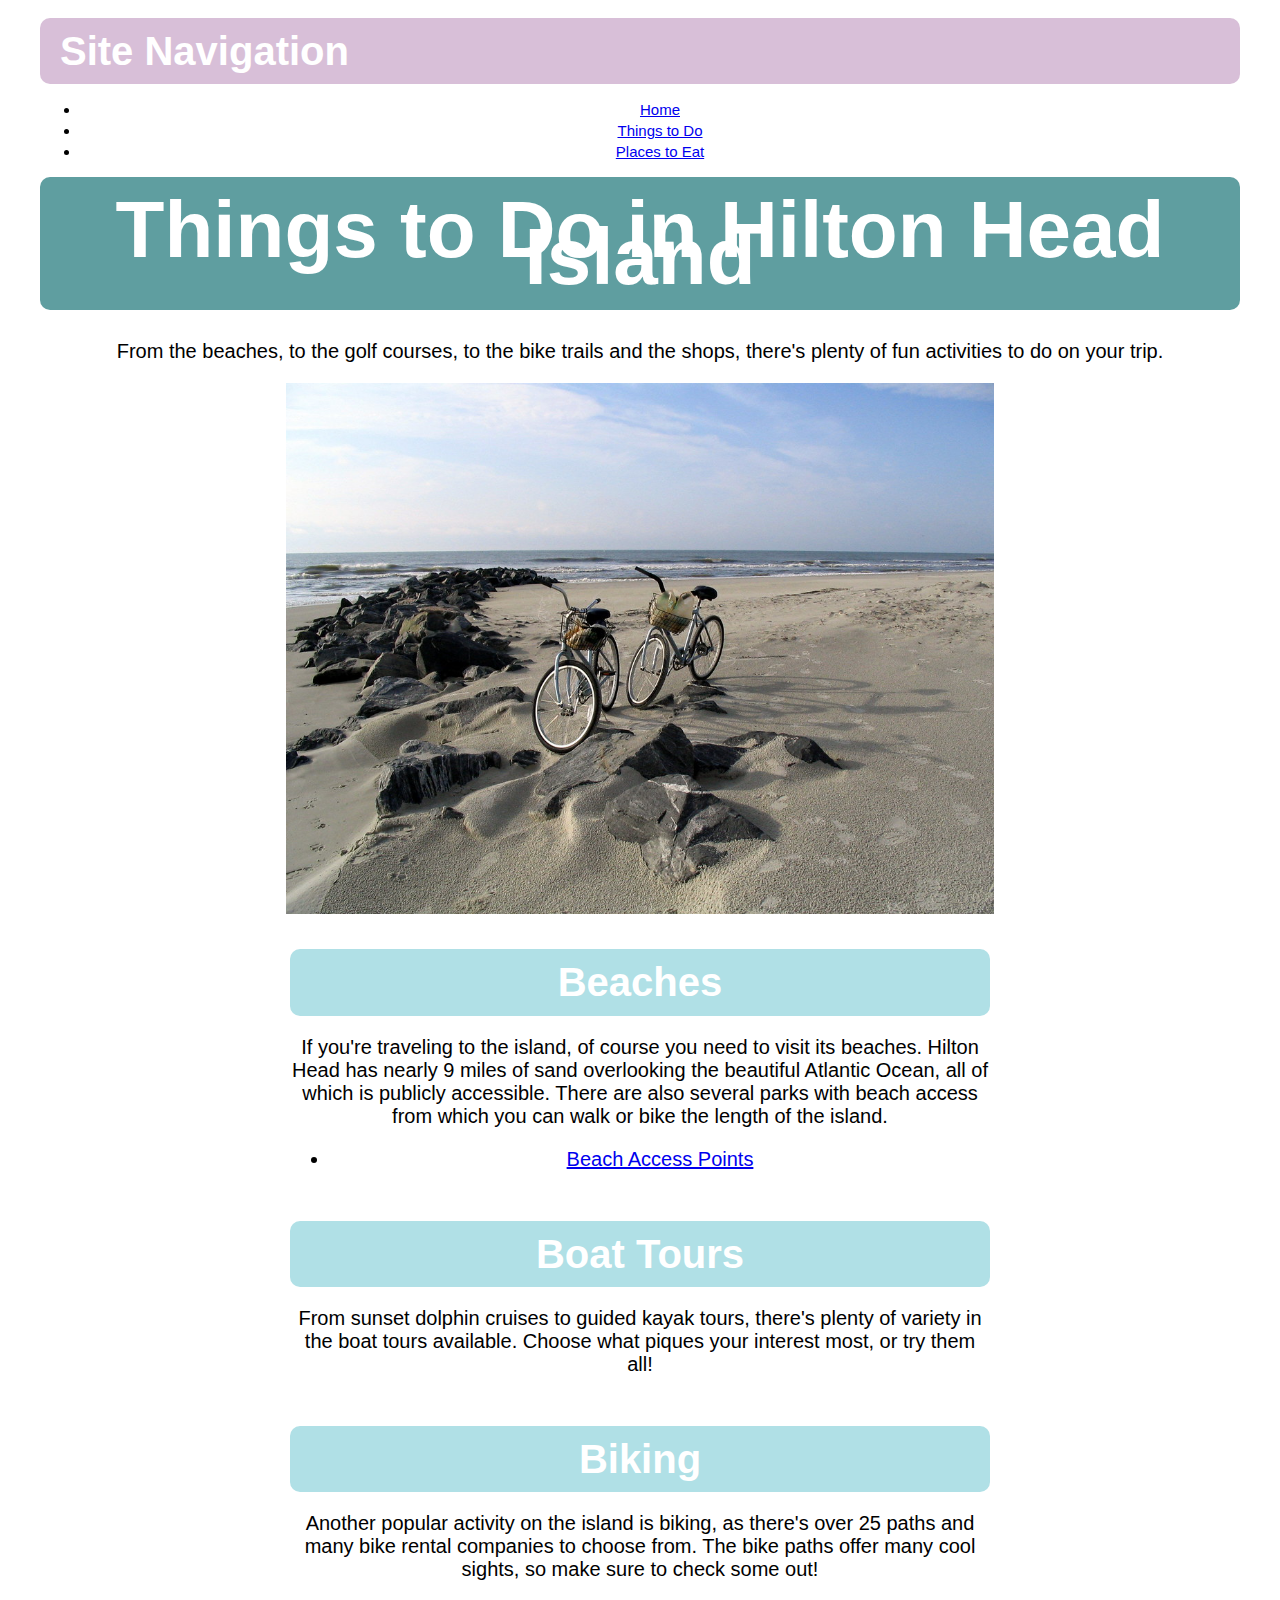
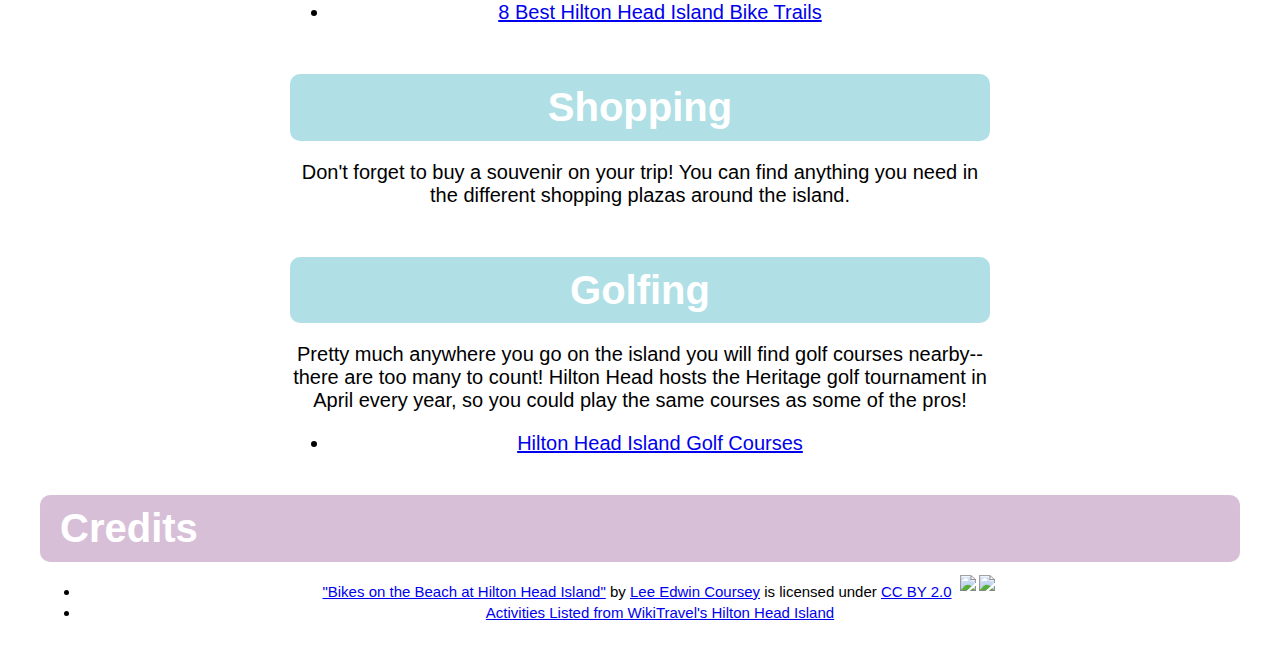
==== do.html @ c496901c "added main container to each page" ====
<!DOCTYPE html>
<html lang="en">

<head>      
    <meta charset="utf-8">
    <meta name="viewport" content="width=device-width, initial-scale=1.0">
    <title>Things to Do in Hilton Head Island</title>
    <meta name="author" content="Samantha Frantz">
    <meta name="description" content="Things to do in Hilton Head Island, with descriptions and links to some activity locations.">
    <link rel="stylesheet" href="styles.css">

</head>

<body id="activities">
<main class="container">

    <h2 class="browser">Site Navigation</h2>
    <nav>
        <ul>
           <li><a href="index.html">Home</a></li>
           <li><a href="do.html">Things to Do</a></li>
           <li><a href="eat.html">Places to Eat</a></li>
       </ul>
     </nav>  

    <h1>Things to Do in Hilton Head Island</h1>

        <div class="container">
        <p>From the beaches, to the golf courses, to the bike trails and the shops, there's plenty of fun activities to do on your trip.</p>
      
        <img src="images/hiltonhead-bikes.jpg" style="width:60%; height:auto;" alt="bikes on the beach">
        </div>

        <div class="activity">
        <h2>Beaches</h2>
            <p>If you're traveling to the island, of course you need to visit its beaches. Hilton Head has nearly 9 miles of sand overlooking the beautiful Atlantic Ocean, all of which is publicly accessible. There are also several parks with beach access from which you can walk or bike the length of the island.</p>

            <ul>
                <li><a href="https://www.hiltonhead.com/beaches/beach-access-points-hilton-head-2/">Beach Access Points</a></li>
            </ul>
        </div>

        <div class="activity">
            <h2>Boat Tours</h2>
                <p>From sunset dolphin cruises to guided kayak tours, there's plenty of variety in the boat tours available. Choose what piques your interest most, or try them all!</p>
        </div>

        <div class="activity">
        <h2>Biking</h2>
            <p>Another popular activity on the island is biking, as there's over 25 paths and many bike rental companies to choose from. The bike paths offer many cool sights, so make sure to check some out!</p>

            <ul>
                <li><a href="https://www.vacationhomesofhiltonhead.com/blog/best-hilton-head/8-best-hilton-head-island-bike-trails">8 Best Hilton Head Island Bike Trails</a></li>
            </ul>
        </div>

        <div class="activity">
            <h2>Shopping</h2>
                <p>Don't forget to buy a souvenir on your trip! You can find anything you need in the different shopping plazas around the island.</p>
        </div>

        <div class="activity">
        <h2>Golfing</h2>
            <p>Pretty much anywhere you go on the island you will find golf courses nearby--there are too many to count! Hilton Head hosts the Heritage golf tournament in April every year, so you could play the same courses as some of the pros!</p>

            <ul>
                <li><a href="https://www.hiltonheadisland.org/golf/golf-offers?adara_campaignid=2048181325&adara_pixelid=71354&gclid=Cj0KCQiAr5iQBhCsARIsAPcwROO4ybt9vKvSaSCaPoEy1sjNfGszY1WuOf_9gJWwK2BtiP8FwOKI1ocaAvSvEALw_wcB">Hilton Head Island Golf Courses</a></li>
            </ul>
        </div>

    <h2 class="browser">Credits</h2>
     <ul class="credits">
        <li><a href="https://www.flickr.com/photos/73543141@N00/305997195">"Bikes on the Beach at Hilton Head Island"</a><span> by <a href="https://www.flickr.com/photos/73543141@N00">Lee Edwin Coursey</a></span> is licensed under <a href="https://creativecommons.org/licenses/by/2.0/?ref=openverse&atype=html" style="margin-right: 5px;">CC BY 2.0</a><a href="https://creativecommons.org/licenses/by/2.0/?ref=openverse&atype=html" target="_blank" rel="noopener noreferrer" style="display: inline-block;white-space: none;margin-top: 2px;margin-left: 3px;height: 22px !important;"><img style="height: inherit;margin-right: 3px;display: inline-block;" src="https://search.creativecommons.org/static/img/cc_icon.svg?image_id=2e0ec821-dbdf-41f1-aae6-fd80d610686a" /><img style="height: inherit;margin-right: 3px;display: inline-block;" src="https://search.creativecommons.org/static/img/cc-by_icon.svg" /></a></li>
        <li><a href="https://wikitravel.org/en/Hilton_Head_Island">Activities Listed from WikiTravel's Hilton Head Island</a></li>
     </ul>

</main>
</body>

</html>
---- styles.css ----
nav {
    font-size: 15px;
    font-family: Candara, Calibri, Segoe, "Segoe UI", Optima, Arial, sans-serif;
    font-style: normal;
    font-variant: normal;
    line-height: 21px;
}

h1 {
    background-color: cadetblue;
    color: white;
    text-align: center;
    font-family: Candara, Calibri, Segoe, "Segoe UI", Optima, Arial, sans-serif;
    font-size: 4em;
    font-style: normal;
    font-variant: normal;
    font-weight: 700;
    line-height: 26.4px;
    padding: 0.5em 0;
    margin: 0 0 0 0;
    border-radius: 10px;
}

h2 {
    background-color: rgb(241, 163, 155);
    color: white;
    text-align: center;
    font-family: Candara, Calibri, Segoe, "Segoe UI", Optima, Arial, sans-serif;
    font-size: 2em;
    font-style: normal;
    font-variant: normal;
    font-weight: 700;
    line-height: 26.4px;
    padding: 0.5em 0 0.5em 0;
    margin: 0 0 0 0;
    border-radius: 10px;
}

.food-group {
    margin: auto;
    text-align: center;
    font-family: Candara, Calibri, Segoe, "Segoe UI", Optima, Arial, sans-serif;
    font-style: normal;
    font-variant: normal;
    padding: 0 0 1em 0;
    font-size: 18px;
}

.activity {
    margin: 0.5em auto 0.5em auto;
    font-family: Candara, Calibri, Segoe, "Segoe UI", Optima, Arial, sans-serif;
    font-style: normal;
    font-variant: normal;
    padding: 0 0 1em 0;
    max-width: 700px;
    border-radius: 10px;
    padding: 0.5em 0.5em 0.5em 0.5em;
}

#activities h2 {
    background-color: powderblue;
}

#activities h2.browser {
    background-color: thistle;
}

.browser {
    background-color: thistle;
    color: white;
    text-align: left;
    font-family: Candara, Calibri, Segoe, "Segoe UI", Optima, Arial, sans-serif;
    font-size: 2em;
    font-style: normal;
    font-variant: normal;
    font-weight: 700;
    line-height: 26.4px;
    padding: 0.5em 0.5em 0.5em 0.5em;
    margin: 0 0 0 0;
}

.container {
    max-width: 1200px;
    margin: auto;
    padding: 0.5em 0.5em 0.5em 0.5em;
    text-align: center;
    font-size: 20px;
    font-family: Candara, Calibri, Segoe, "Segoe UI", Optima, Arial, sans-serif;
    font-style: normal;
    font-variant: normal;
}

.credits {
    margin: 0.75em 0 2em 0;
    font-size: 15px;
    font-family: Candara, Calibri, Segoe, "Segoe UI", Optima, Arial, sans-serif;
    font-style: normal;
    font-variant: normal;
    line-height: 21px;
}
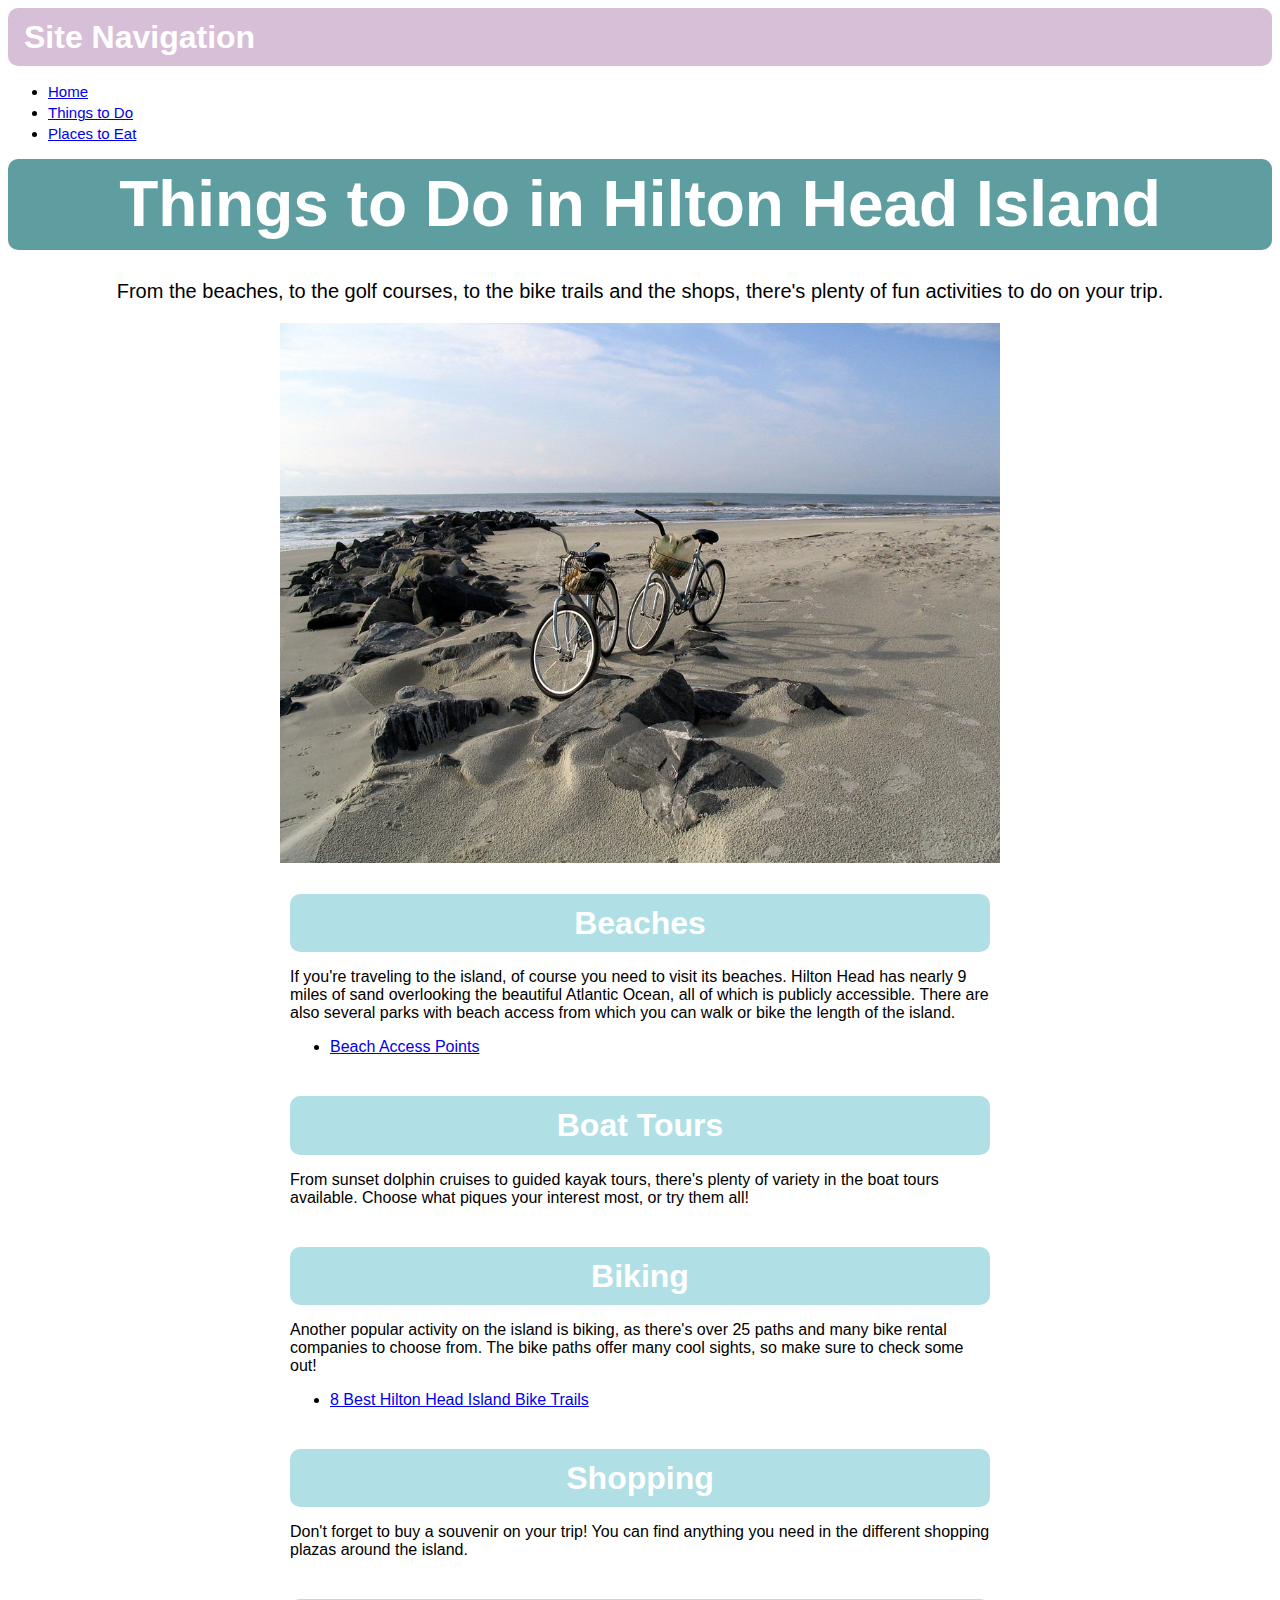
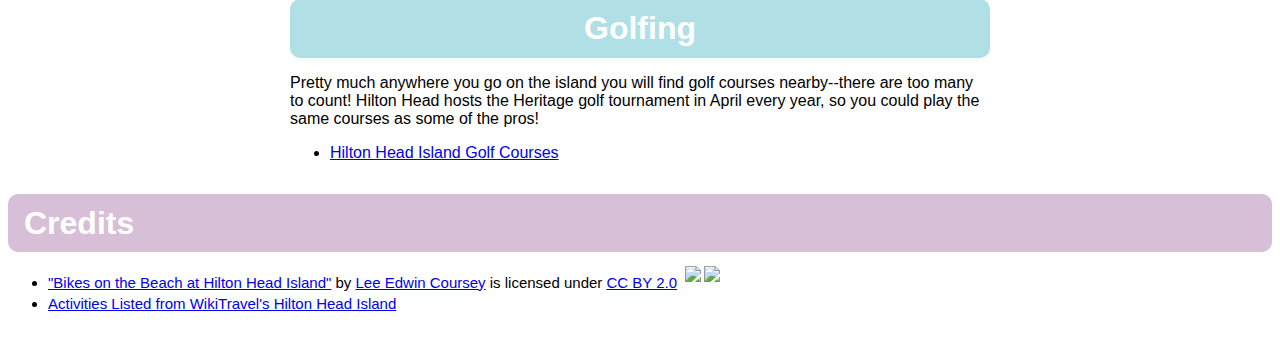
==== commit 2b3188ce: "renamed div class "smaller container"" ====
--- a/do.html
+++ b/do.html
@@ -25,7 +25,7 @@
 
     <h1>Things to Do in Hilton Head Island</h1>
 
-        <div class="container">
+        <div class="smallercontainer">
         <p>From the beaches, to the golf courses, to the bike trails and the shops, there's plenty of fun activities to do on your trip.</p>
       
         <img src="images/hiltonhead-bikes.jpg" style="width:60%; height:auto;" alt="bikes on the beach">
--- a/styles.css
+++ b/styles.css
@@ -79,7 +79,7 @@
     margin: 0 0 0 0;
 }
 
-.container {
+.smallercontainer {
     max-width: 1200px;
     margin: auto;
     padding: 0.5em 0.5em 0.5em 0.5em;
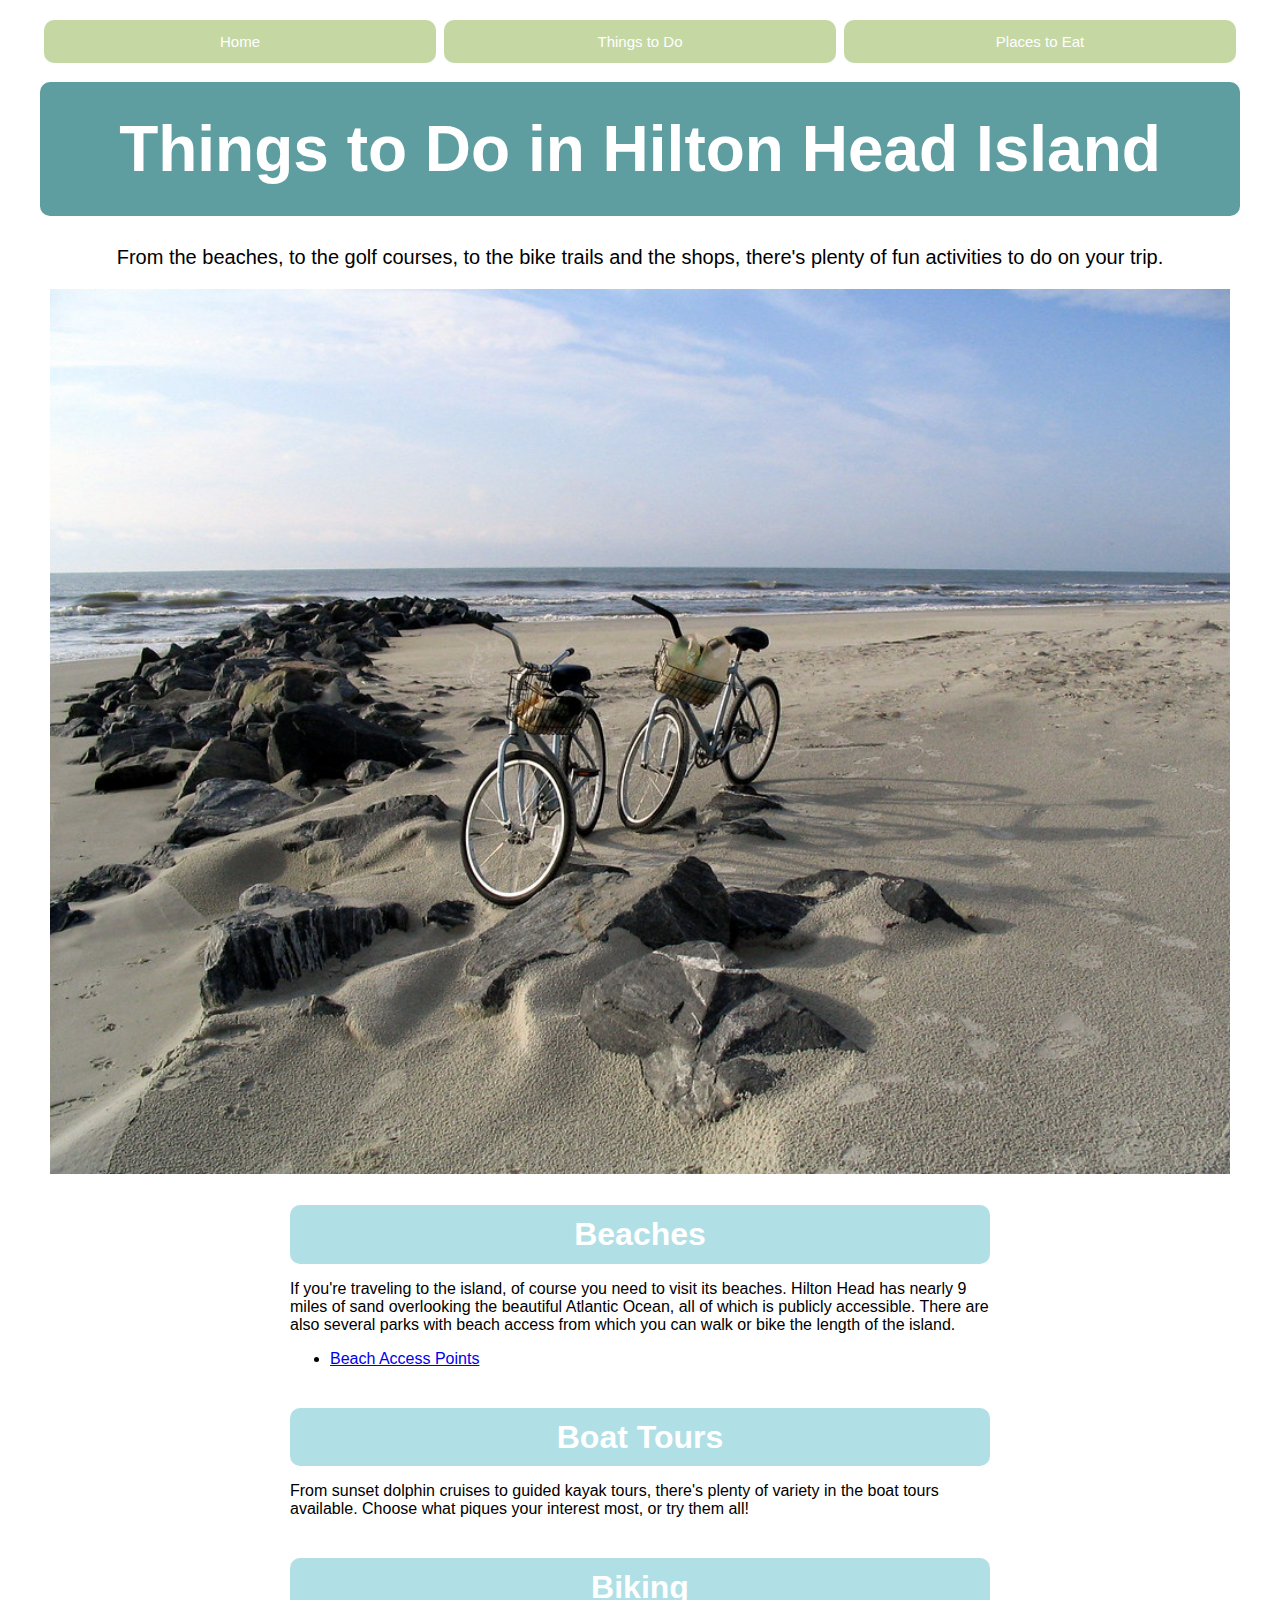
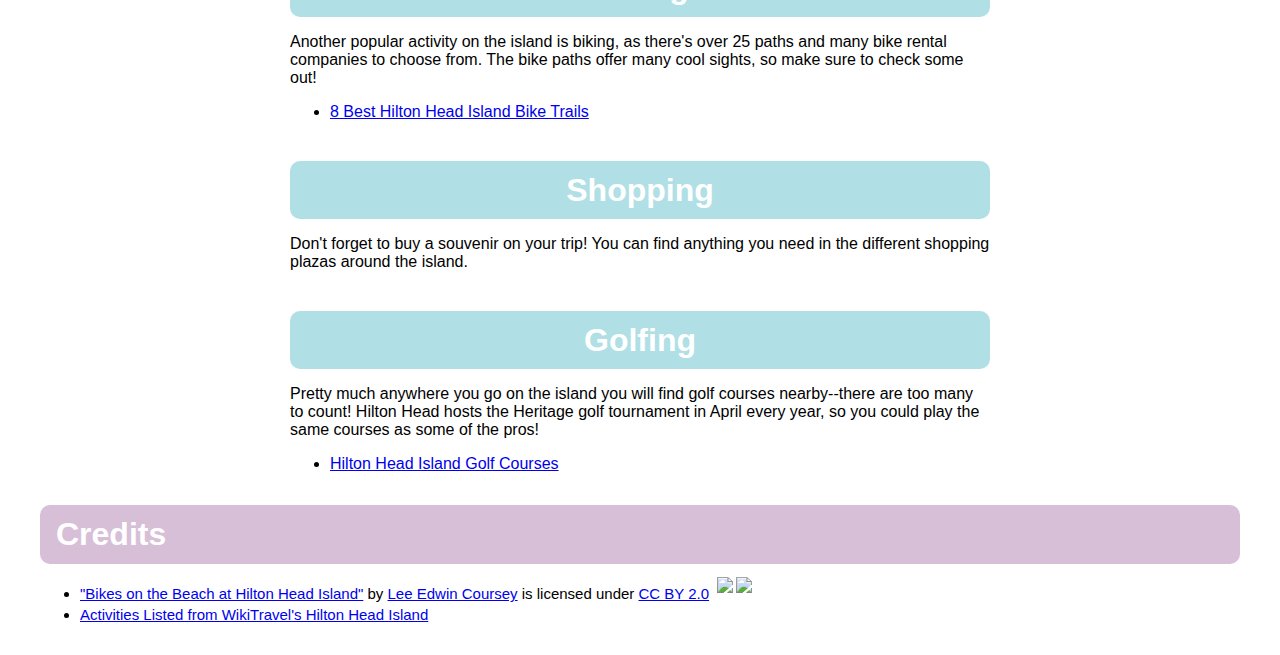
==== commit a20caa21: "made changes based on feedback" ====
--- a/do.html
+++ b/do.html
@@ -14,7 +14,6 @@
 <body id="activities">
 <main class="container">
 
-    <h2 class="browser">Site Navigation</h2>
     <nav>
         <ul>
            <li><a href="index.html">Home</a></li>
@@ -28,7 +27,7 @@
         <div class="smallercontainer">
         <p>From the beaches, to the golf courses, to the bike trails and the shops, there's plenty of fun activities to do on your trip.</p>
       
-        <img src="images/hiltonhead-bikes.jpg" style="width:60%; height:auto;" alt="bikes on the beach">
+        <img src="images/hiltonhead-bikes.jpg" class="largeimage" alt="bikes on the beach">
         </div>
 
         <div class="activity">
--- a/styles.css
+++ b/styles.css
@@ -4,6 +4,47 @@
     font-style: normal;
     font-variant: normal;
     line-height: 21px;
+}
+
+nav ul {
+    display: flex;
+    flex-direction: row;
+    padding: 0px;
+}
+
+nav ul li {
+    flex: 1;
+    list-style-type: none;
+}
+
+nav ul li a {
+    display: block;
+    padding: 0.75em;
+    margin: 0.25em;  
+    background-color: #C5D8A4;
+    color: white;  
+    text-align: center;
+    text-decoration: none;  
+    border-radius: 10px;
+}
+
+nav ul li a:hover {
+    background-color: #ACB992; 
+}
+
+.container {
+    max-width: 1200px;
+    margin: 1em auto 1em auto;
+}
+
+.largeimage {
+    width: 100%;
+    height: auto;
+}
+
+.smallimage {
+    width: 40%;
+    height:auto;
 }
 
 h1 {
@@ -15,7 +56,7 @@
     font-style: normal;
     font-variant: normal;
     font-weight: 700;
-    line-height: 26.4px;
+    line-height: 1.1;
     padding: 0.5em 0;
     margin: 0 0 0 0;
     border-radius: 10px;
@@ -98,3 +139,13 @@
     font-variant: normal;
     line-height: 21px;
 }
+
+@media screen and (max-width: 650px) {
+    nav ul {
+        flex-direction: column;
+        padding: 0 20px;
+        }
+    nav ul li {
+      margin:10px 0;
+      }
+  }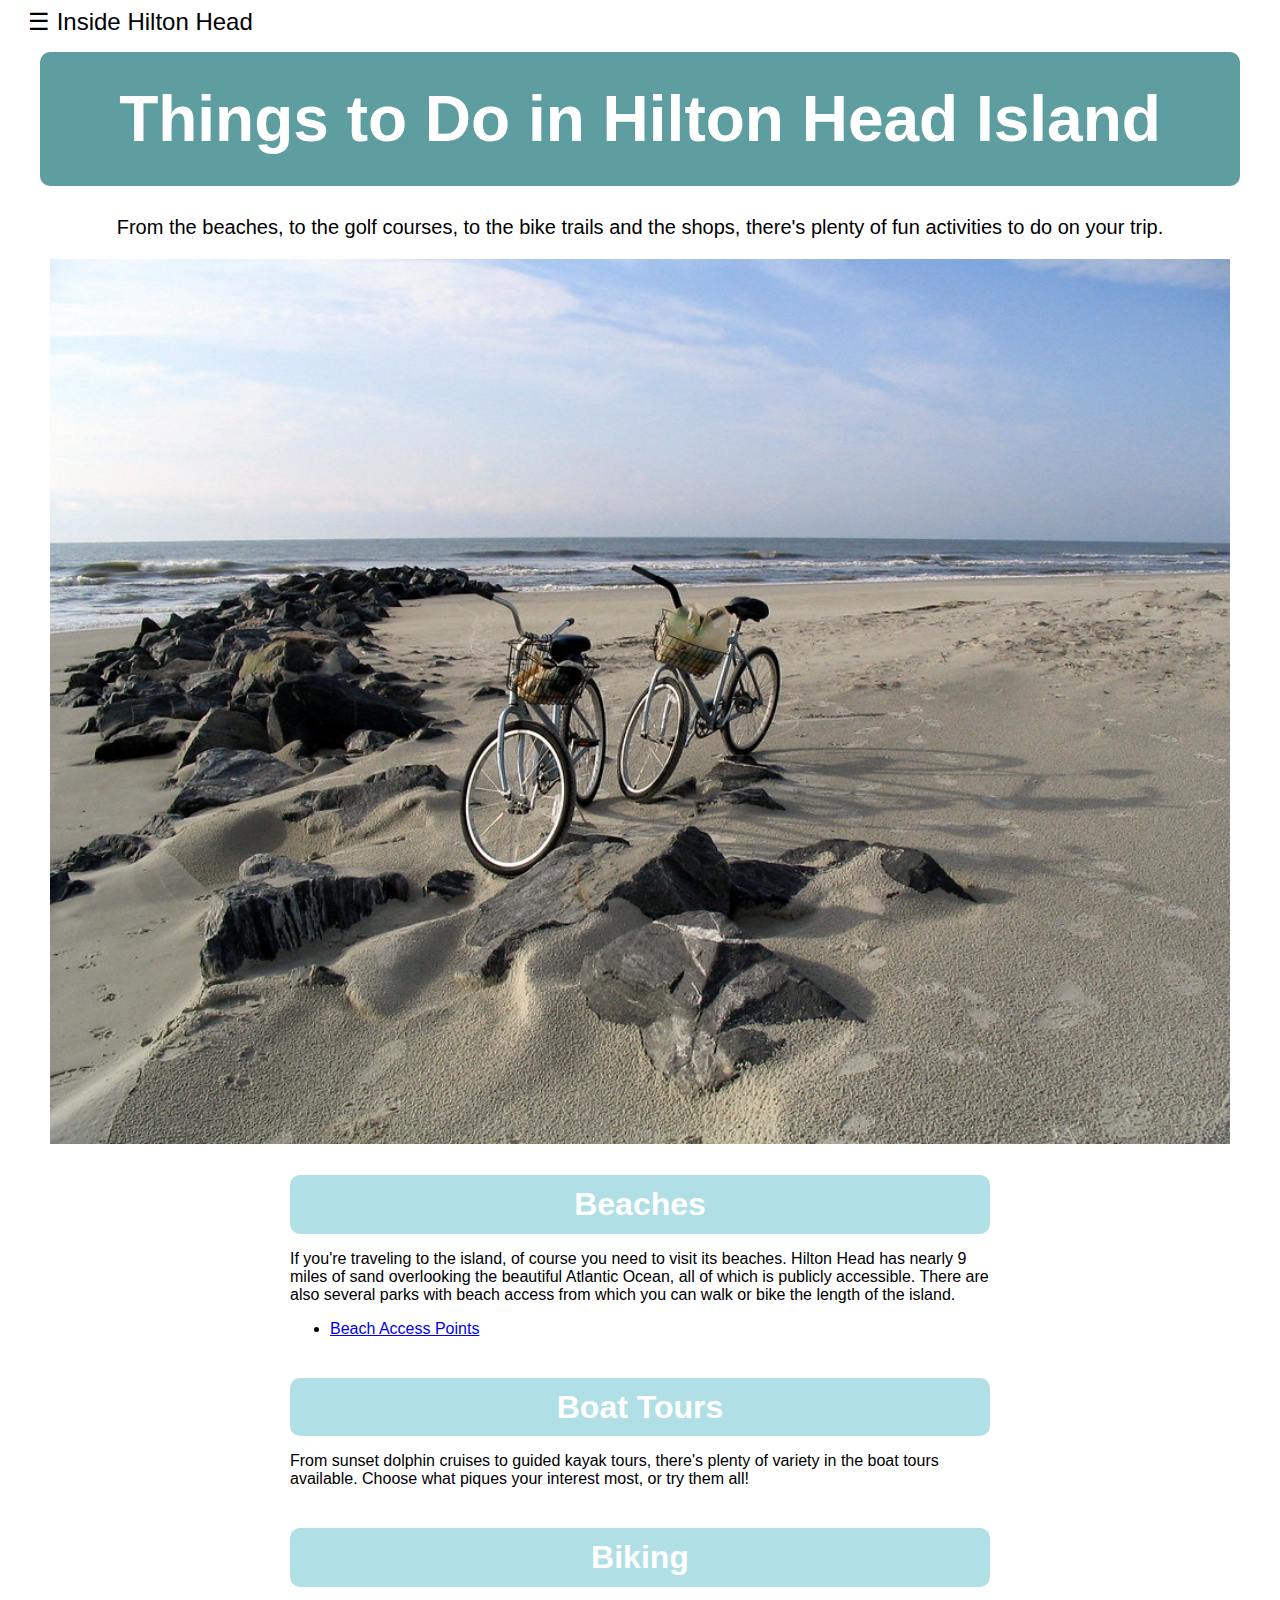
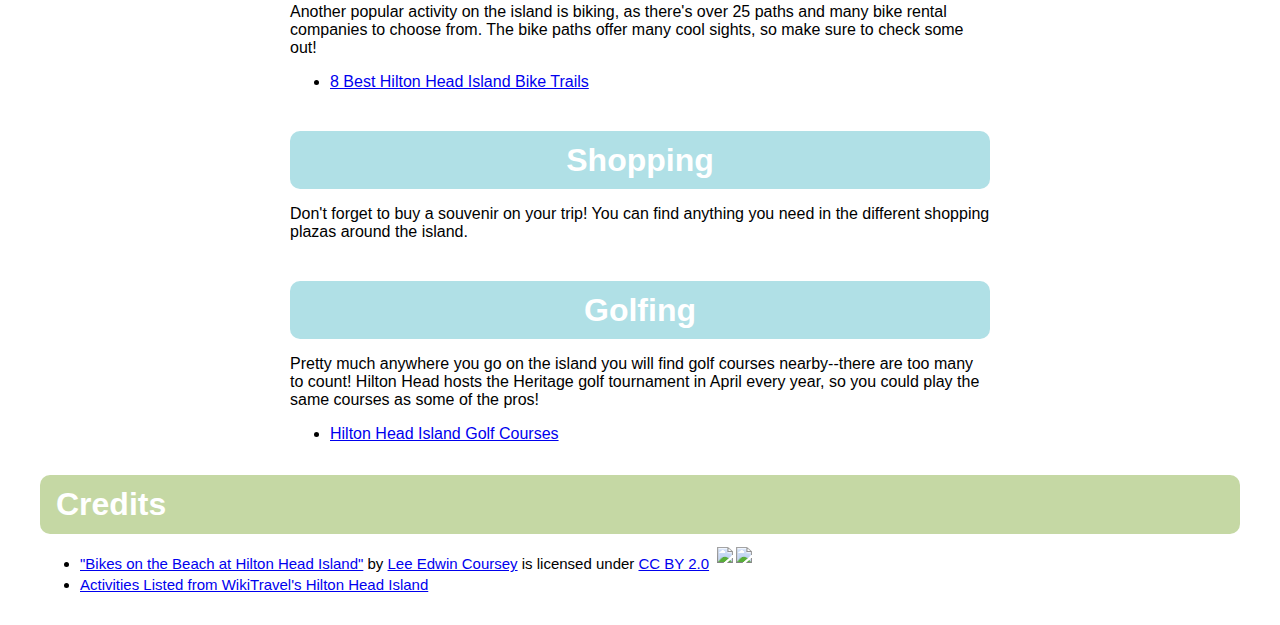
==== commit df9b7621: "javascript for hamburger nav menu" ====
--- a/do.html
+++ b/do.html
@@ -9,18 +9,19 @@
     <meta name="description" content="Things to do in Hilton Head Island, with descriptions and links to some activity locations.">
     <link rel="stylesheet" href="styles.css">
 
+    <span class="open-button" onclick="openNav()"> &#9776; Inside Hilton Head</span>
 </head>
 
 <body id="activities">
-<main class="container">
-
-    <nav>
+    <nav id="mySidenav" class="sidenav">
+        <a href="javascript:void(0)" class="closebtn" onclick="closeNav()">&times;</a>
         <ul>
            <li><a href="index.html">Home</a></li>
            <li><a href="do.html">Things to Do</a></li>
            <li><a href="eat.html">Places to Eat</a></li>
        </ul>
      </nav>  
+<main class="container">
 
     <h1>Things to Do in Hilton Head Island</h1>
 
@@ -74,6 +75,17 @@
      </ul>
 
 </main>
+
+<script>
+    function openNav() {
+      document.getElementById("mySidenav").style.width = "330px";
+    }
+
+    function closeNav() {
+      document.getElementById("mySidenav").style.width = "0";
+    }
+</script>
+
 </body>
 
 </html>--- a/styles.css
+++ b/styles.css
@@ -7,8 +7,6 @@
 }
 
 nav ul {
-    display: flex;
-    flex-direction: row;
     padding: 0px;
 }
 
@@ -63,7 +61,7 @@
 }
 
 h2 {
-    background-color: rgb(241, 163, 155);
+    background-color: powderblue;
     color: white;
     text-align: center;
     font-family: Candara, Calibri, Segoe, "Segoe UI", Optima, Arial, sans-serif;
@@ -103,11 +101,11 @@
 }
 
 #activities h2.browser {
-    background-color: thistle;
+    background-color: #C5D8A4;
 }
 
 .browser {
-    background-color: thistle;
+    background-color: #C5D8A4;
     color: white;
     text-align: left;
     font-family: Candara, Calibri, Segoe, "Segoe UI", Optima, Arial, sans-serif;
@@ -148,4 +146,56 @@
     nav ul li {
       margin:10px 0;
       }
+  }
+
+  span.open-button {
+    padding:10px 20px;
+    font-size:24px;  /* This controls the size of the button text */
+    cursor: pointer; /* This provides feedback that an interaction can take place with this button */
+    font-family: Candara, Calibri, Segoe, "Segoe UI", Optima, Arial, sans-serif;
+    }
+  
+  span.open-button:hover {  
+    color:#ACB992;
+    }  /* :hover allows you to change the color of a link when you hover over it */
+  
+  .sidenav {
+    position: fixed; /* this fixes your nav's position- see top and left */ 
+    z-index: 1;
+    top: 0; /* It starts height/width from the top left corner of the screen */ 
+    left: 0;
+    height: 100%; /* forces the nav to go the full height of your screen */ 
+    width: 0; /* the default width is 0 -- hidden, the JS changes it to 250px */
+    background-color: #c5d8a483; /* feel free to use any color for your nav, just make sure the your links are readable on this background (high contrast) */ 
+    overflow-x: hidden;
+    transition: 0.5s; /* speed in seconds for the opening animation */
+    padding-top: 50px; 
+  }
+  
+  .sidenav a {
+    padding: 8px 8px 8px 0px;
+    text-decoration: none;
+    font-size: 24px;  /* size of your navigation links */
+    color: white;
+    display: block;
+    transition: 0.3s; /* you'll see the links slide in and out as well */
+  }
+  
+  .sidenav a:hover {
+    text-decoration: underline;  /* adds link underlines on cursor hover */
+  }
+  
+  .sidenav .closebtn {
+    position: absolute;  /* this positions the closing X button */
+    top: 0;
+    right: 25px;
+    font-size: 36px;
+    margin-left: 50px;
+    background-color: black;
+    padding: 0.25em
+  }
+  
+  @media screen and (max-height: 450px) {  /* mobile screen adjustments */   
+    .sidenav {padding-top: 15px;}
+    .sidenav a {font-size: 18px;}
   }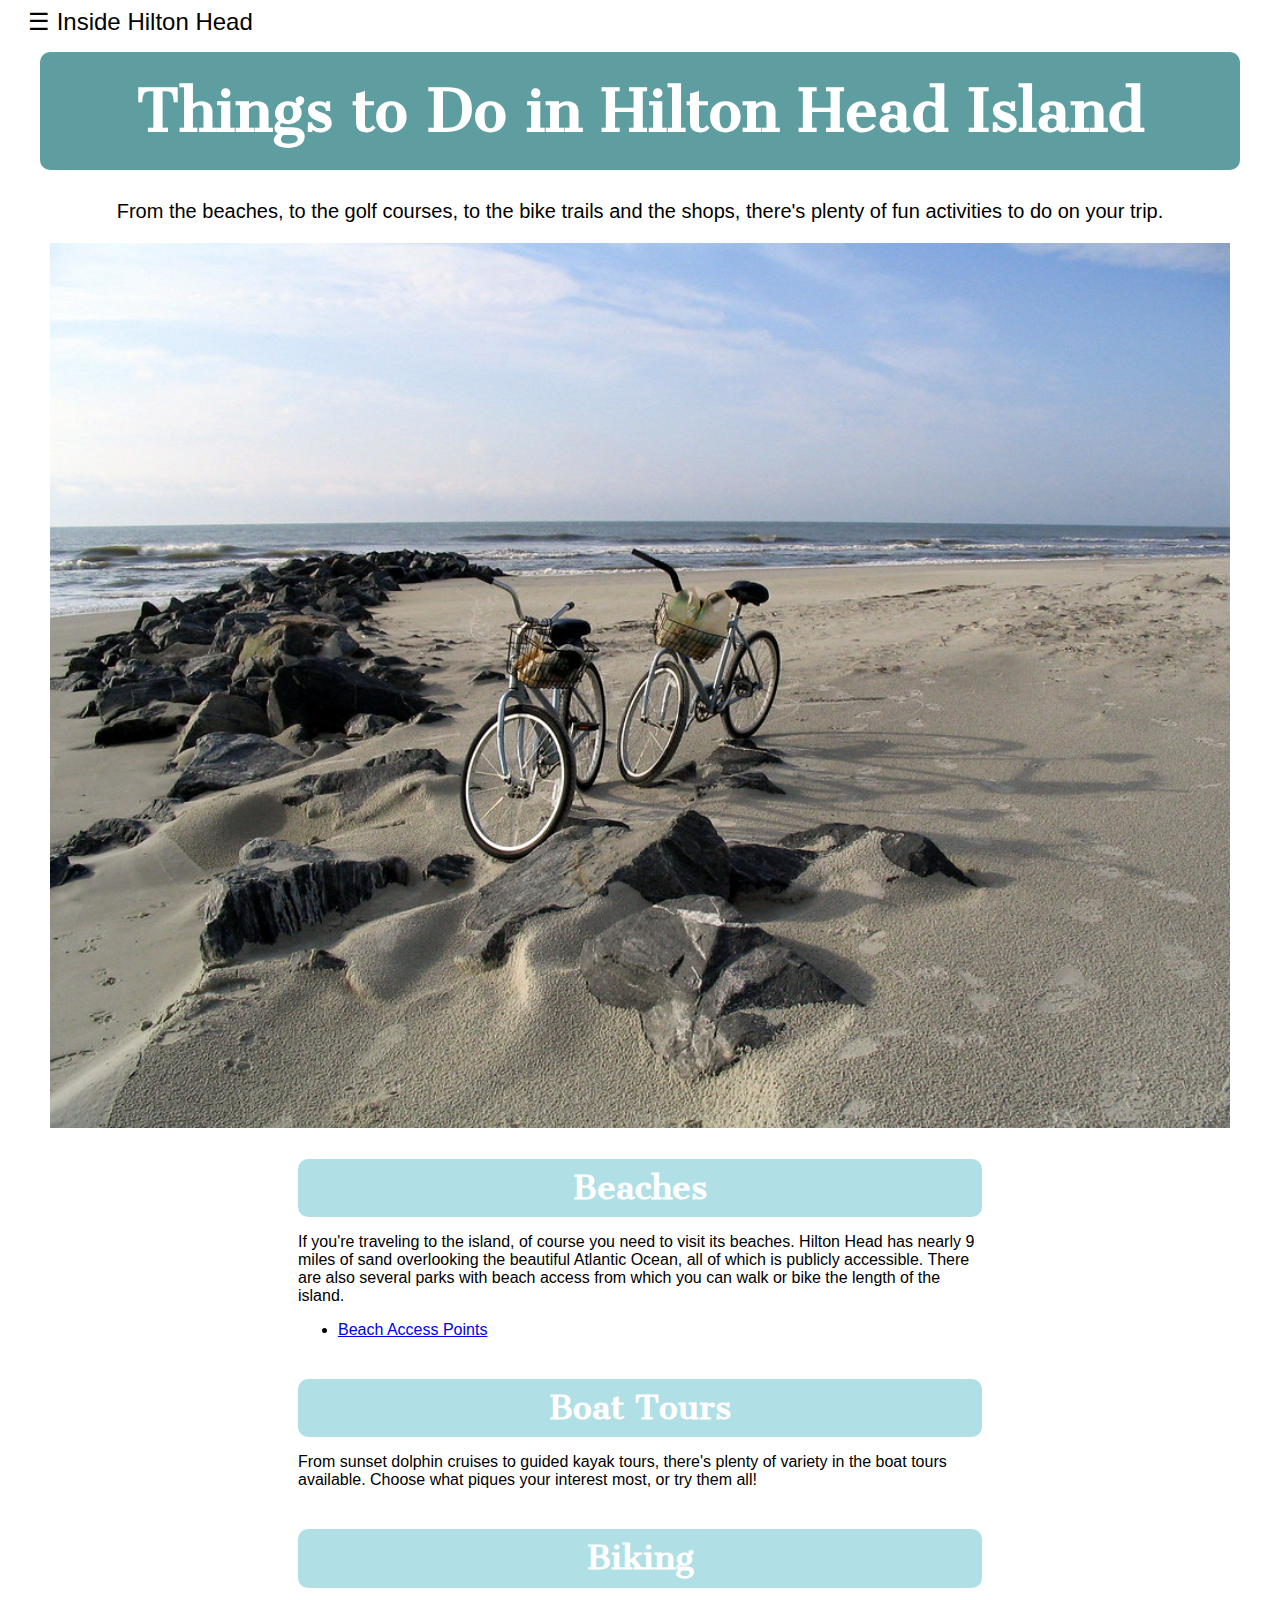
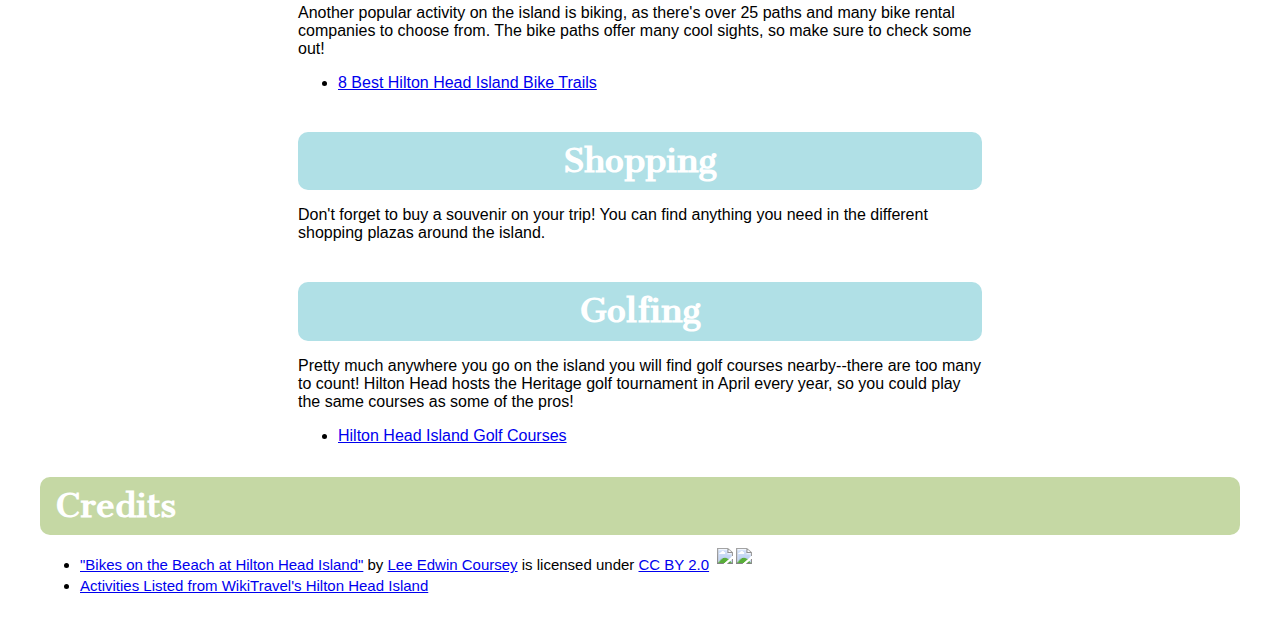
==== commit df2f5dc6: "added google font" ====
--- a/do.html
+++ b/do.html
@@ -10,6 +10,10 @@
     <link rel="stylesheet" href="styles.css">
 
     <span class="open-button" onclick="openNav()"> &#9776; Inside Hilton Head</span>
+
+    <link rel="preconnect" href="https://fonts.googleapis.com">
+    <link rel="preconnect" href="https://fonts.gstatic.com" crossorigin>
+    <link href="https://fonts.googleapis.com/css2?family=Cantata+One&display=swap" rel="stylesheet">
 </head>
 
 <body id="activities">
--- a/styles.css
+++ b/styles.css
@@ -49,8 +49,8 @@
     background-color: cadetblue;
     color: white;
     text-align: center;
-    font-family: Candara, Calibri, Segoe, "Segoe UI", Optima, Arial, sans-serif;
-    font-size: 4em;
+    font-family: 'Cantata One', serif;
+    font-size: 3.5em;
     font-style: normal;
     font-variant: normal;
     font-weight: 700;
@@ -64,7 +64,7 @@
     background-color: powderblue;
     color: white;
     text-align: center;
-    font-family: Candara, Calibri, Segoe, "Segoe UI", Optima, Arial, sans-serif;
+    font-family: 'Cantata One', serif;
     font-size: 2em;
     font-style: normal;
     font-variant: normal;
@@ -108,7 +108,7 @@
     background-color: #C5D8A4;
     color: white;
     text-align: left;
-    font-family: Candara, Calibri, Segoe, "Segoe UI", Optima, Arial, sans-serif;
+    font-family: 'Cantata One', serif;
     font-size: 2em;
     font-style: normal;
     font-variant: normal;
@@ -131,6 +131,7 @@
 
 .credits {
     margin: 0.75em 0 2em 0;
+    text-align: left;
     font-size: 15px;
     font-family: Candara, Calibri, Segoe, "Segoe UI", Optima, Arial, sans-serif;
     font-style: normal;
@@ -198,4 +199,105 @@
   @media screen and (max-height: 450px) {  /* mobile screen adjustments */   
     .sidenav {padding-top: 15px;}
     .sidenav a {font-size: 18px;}
-  }+  }
+
+  * {box-sizing:border-box}
+
+/* Slideshow container */
+.slideshow-container {
+  max-width: 1000px;
+  position: relative;
+  margin: auto;
+}
+
+/* Hide the images by default */
+.mySlides {
+  display: none;
+}
+
+/* Next & previous buttons */
+.prev, .next {
+  cursor: pointer;
+  position: absolute;
+  top: 50%;
+  width: auto;
+  margin-top: -22px;
+  padding: 16px;
+  color: white;
+  font-weight: bold;
+  font-size: 18px;
+  transition: 0.6s ease;
+  border-radius: 0 3px 3px 0;
+  user-select: none;
+}
+
+/* Position the "next button" to the right */
+.next {
+  right: 0;
+  border-radius: 3px 0 0 3px;
+}
+
+/* Position the "prev button" to the left */
+.prev {
+  left: 0;
+  border-radius: 3px 0 0 3px;
+}
+
+/* On hover, add a black background color with a little bit see-through */
+.prev:hover, .next:hover {
+  background-color: rgba(0, 0, 0, 0.548);
+}
+
+/* Caption text */
+.text {
+  color: #f2f2f2;
+  font-size: 15px;
+  padding: 8px 12px;
+  position: absolute;
+  bottom: 18px;
+  width: 100%;
+  text-align: center;
+}
+
+/* Number text (1/3 etc) */
+.numbertext {
+  color: #f2f2f2;
+  font-size: 12px;
+  padding: 8px 12px;
+  position: absolute;
+  top: 0;
+}
+
+/* The dots/bullets/indicators */
+.dot {
+  cursor: pointer;
+  height: 15px;
+  width: 15px;
+  margin: 0 0 1em 0;
+  background-color: #bbb;
+  border-radius: 50%;
+  display: inline-block;
+  transition: background-color 0.6s ease;
+}
+
+.active, .dot:hover {
+  background-color: #717171;
+}
+
+/* Fading animation */
+.fade {
+  -webkit-animation-name: fade;
+  -webkit-animation-duration: 1.5s;
+  animation-name: fade;
+  animation-duration: 1.5s;
+}
+
+@-webkit-keyframes fade {
+  from {opacity: .4}
+  to {opacity: 1}
+}
+
+@keyframes fade {
+  from {opacity: .4}
+  to {opacity: 1}
+}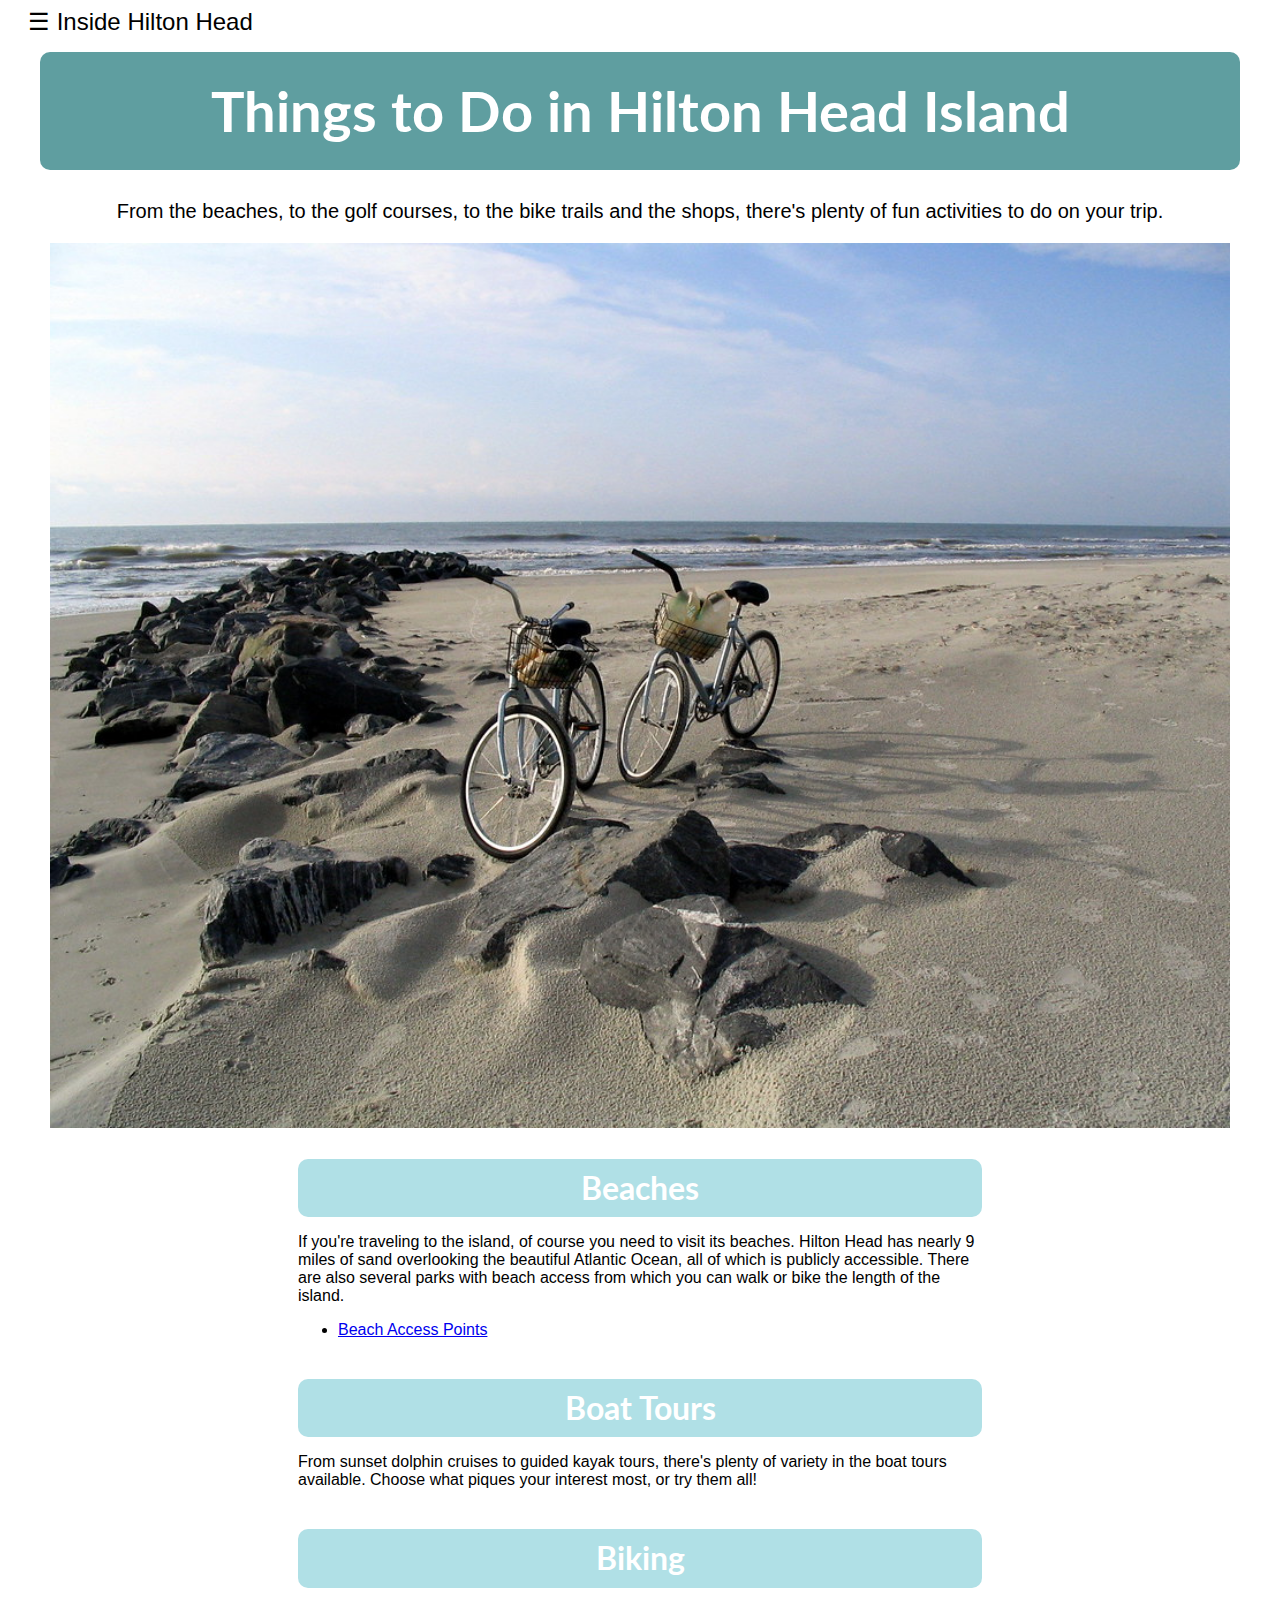
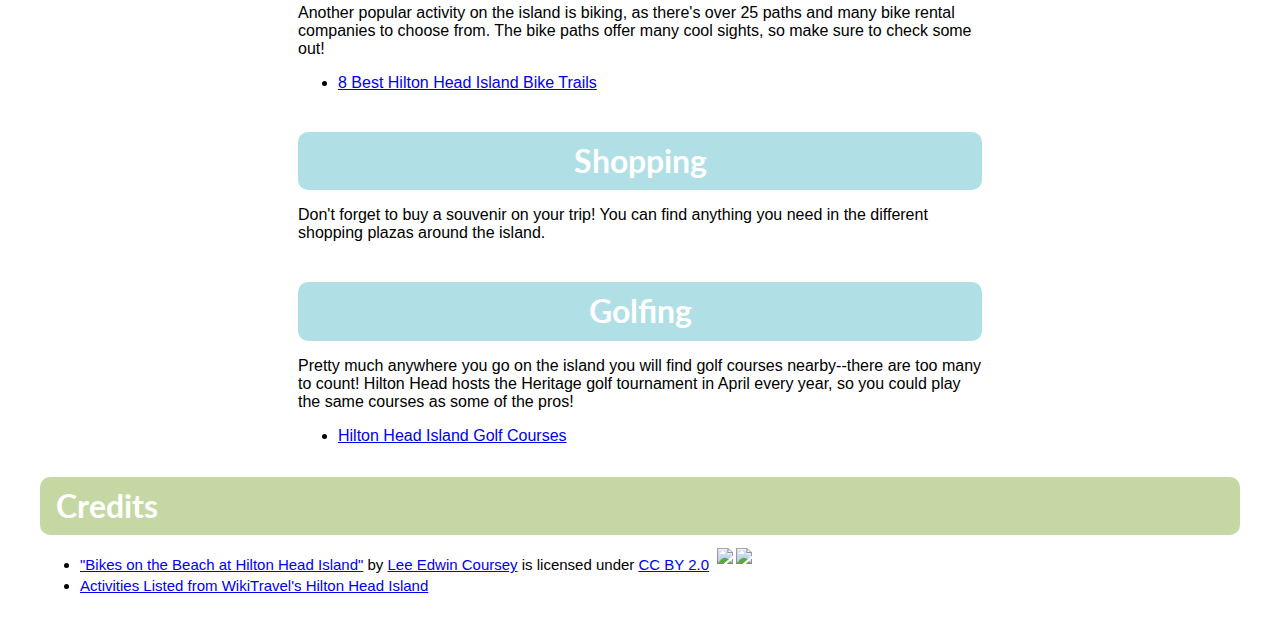
==== commit ce1e4d61: "changed google font" ====
--- a/do.html
+++ b/do.html
@@ -13,7 +13,7 @@
 
     <link rel="preconnect" href="https://fonts.googleapis.com">
     <link rel="preconnect" href="https://fonts.gstatic.com" crossorigin>
-    <link href="https://fonts.googleapis.com/css2?family=Cantata+One&display=swap" rel="stylesheet">
+    <link href="https://fonts.googleapis.com/css2?family=Lato:wght@900&display=swap" rel="stylesheet">
 </head>
 
 <body id="activities">
--- a/styles.css
+++ b/styles.css
@@ -49,7 +49,7 @@
     background-color: cadetblue;
     color: white;
     text-align: center;
-    font-family: 'Cantata One', serif;
+    font-family: 'Lato', sans-serif;
     font-size: 3.5em;
     font-style: normal;
     font-variant: normal;
@@ -64,7 +64,7 @@
     background-color: powderblue;
     color: white;
     text-align: center;
-    font-family: 'Cantata One', serif;
+    font-family: 'Lato', sans-serif;
     font-size: 2em;
     font-style: normal;
     font-variant: normal;
@@ -108,7 +108,7 @@
     background-color: #C5D8A4;
     color: white;
     text-align: left;
-    font-family: 'Cantata One', serif;
+    font-family: 'Lato', sans-serif;
     font-size: 2em;
     font-style: normal;
     font-variant: normal;
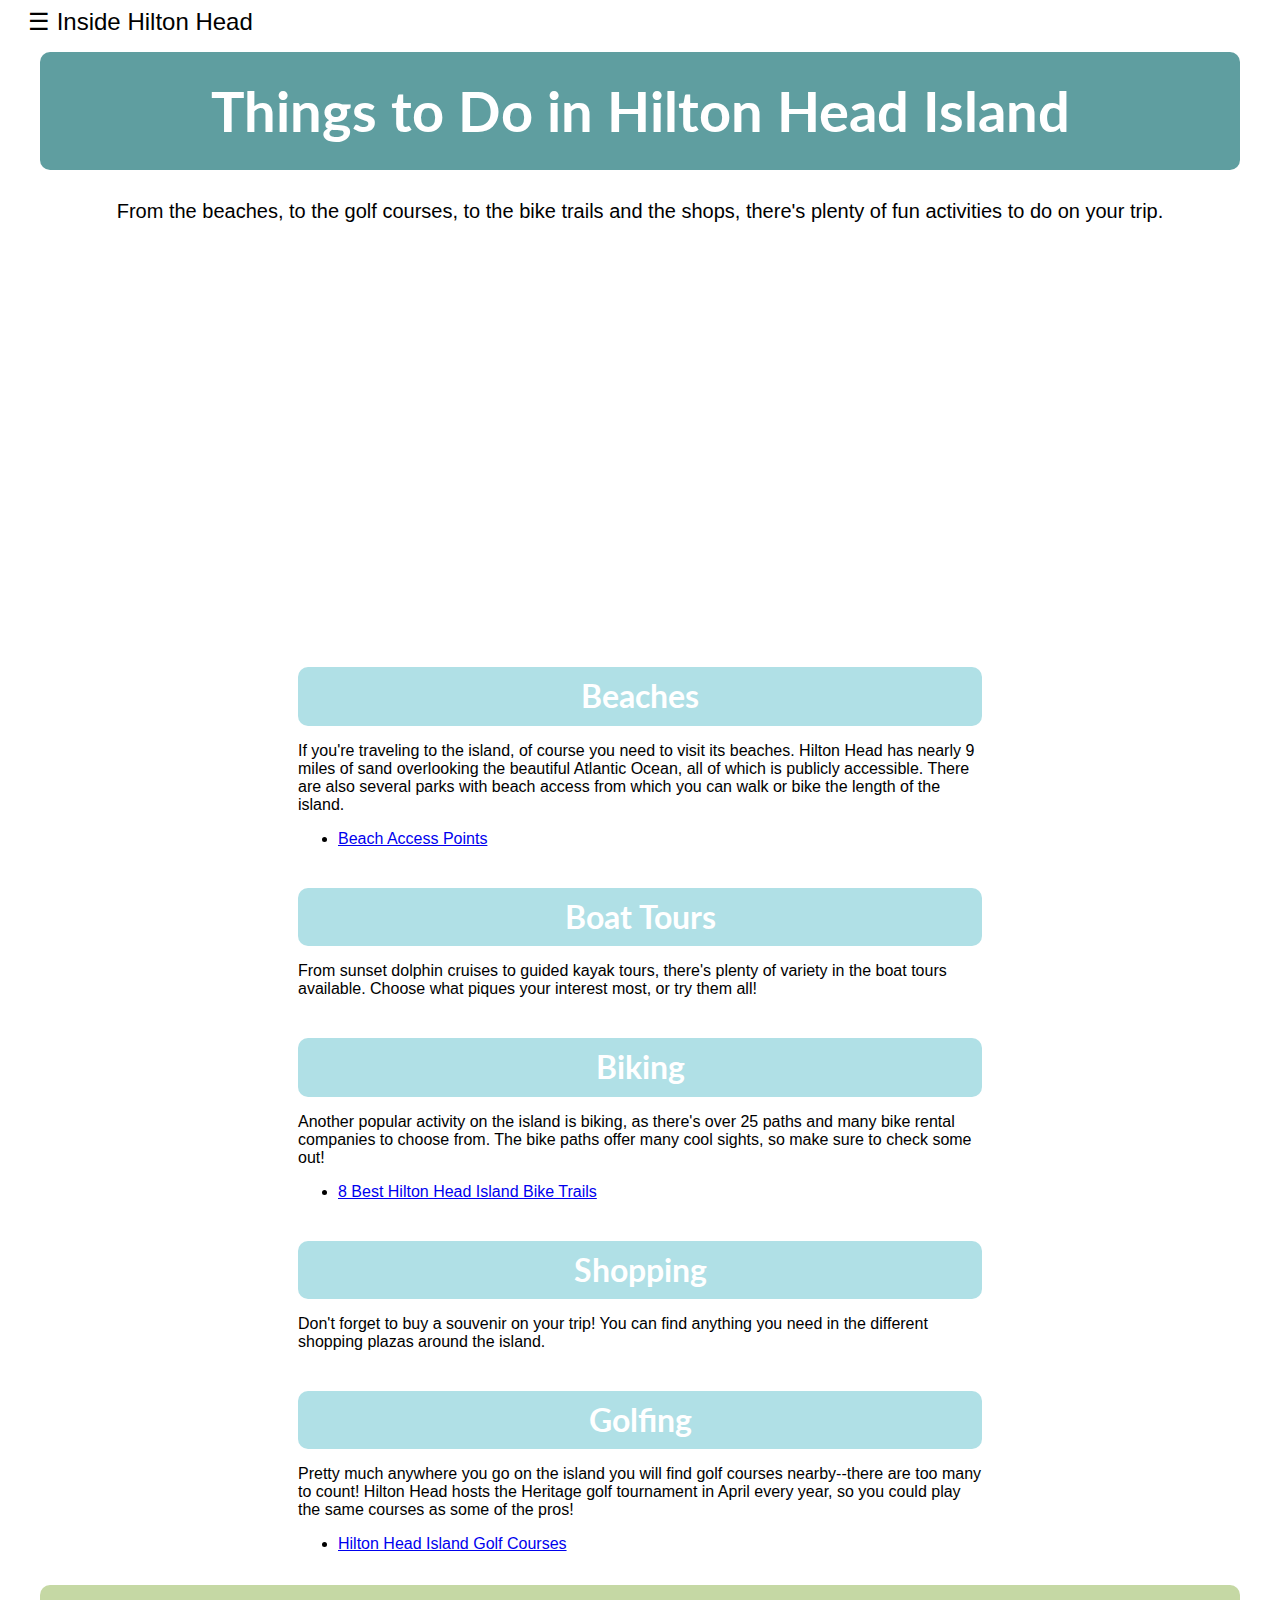
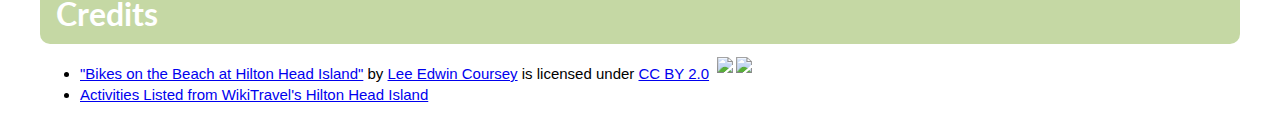
==== commit 5e1d91bd: "embedded two youtube vids" ====
--- a/do.html
+++ b/do.html
@@ -32,7 +32,7 @@
         <div class="smallercontainer">
         <p>From the beaches, to the golf courses, to the bike trails and the shops, there's plenty of fun activities to do on your trip.</p>
       
-        <img src="images/hiltonhead-bikes.jpg" class="largeimage" alt="bikes on the beach">
+        <iframe title="5 Best Things to Do On Hilton Head Island South Carolina" width="700" height="393.75" src="https://www.youtube.com/embed/pLJDDPQet6c" title="YouTube video player" frameborder="0" allow="accelerometer; autoplay; clipboard-write; encrypted-media; gyroscope; picture-in-picture" allowfullscreen></iframe>
         </div>
 
         <div class="activity">
--- a/styles.css
+++ b/styles.css
@@ -82,7 +82,14 @@
     font-style: normal;
     font-variant: normal;
     padding: 0 0 1em 0;
+    max-width: 800px;
     font-size: 18px;
+}
+
+iframe.restaurantvid {
+  display: block;
+  margin: 0 auto 2em auto;
+
 }
 
 .activity {
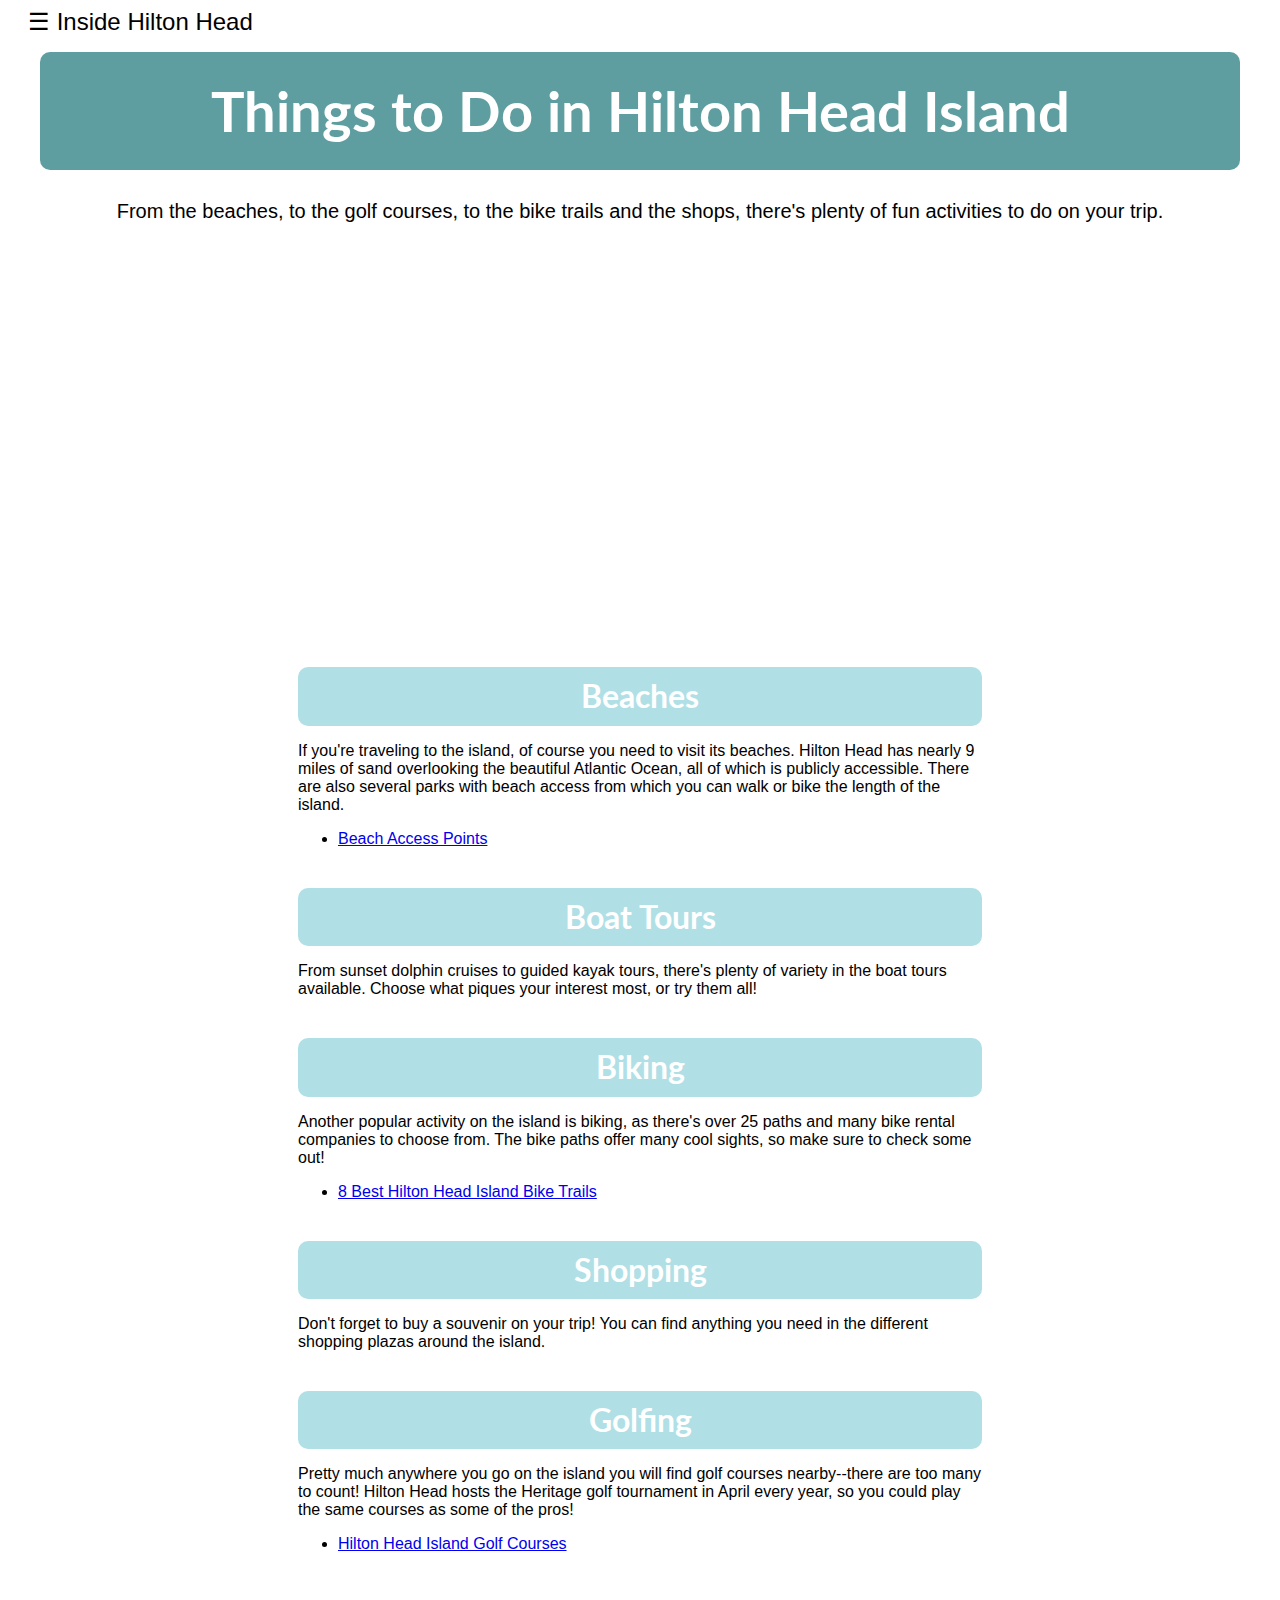
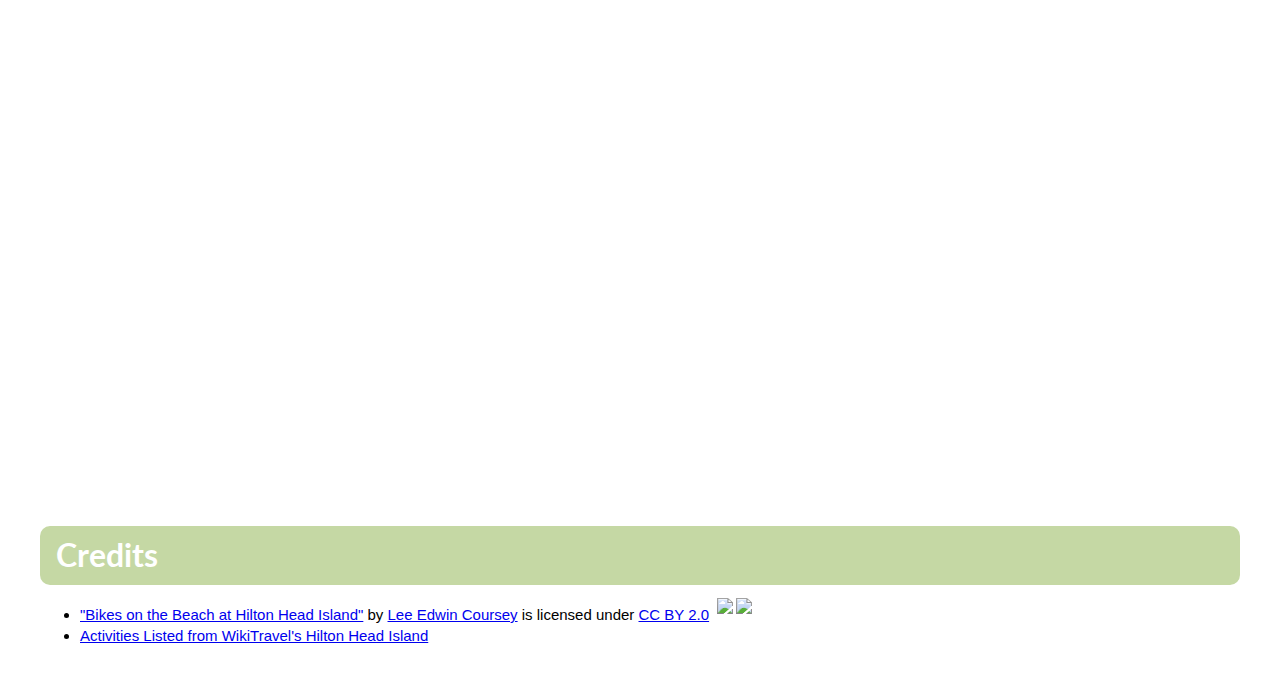
==== commit f8dacaae: "embedded google map" ====
--- a/do.html
+++ b/do.html
@@ -72,6 +72,8 @@
             </ul>
         </div>
 
+        <iframe class="googlemap" src="https://www.google.com/maps/embed?pb=!1m18!1m12!1m3!1d108056.47565453486!2d-80.81743655092525!3d32.1836148419269!2m3!1f0!2f0!3f0!3m2!1i1024!2i768!4f13.1!3m3!1m2!1s0x88fc79dc8ed319ad%3A0x2ce5a67aeba2283d!2sHilton%20Head%20Island%2C%20SC!5e0!3m2!1sen!2sus!4v1647444889866!5m2!1sen!2sus" width="700" height="525" style="border:0;" allowfullscreen="" loading="lazy"></iframe>
+
     <h2 class="browser">Credits</h2>
      <ul class="credits">
         <li><a href="https://www.flickr.com/photos/73543141@N00/305997195">"Bikes on the Beach at Hilton Head Island"</a><span> by <a href="https://www.flickr.com/photos/73543141@N00">Lee Edwin Coursey</a></span> is licensed under <a href="https://creativecommons.org/licenses/by/2.0/?ref=openverse&atype=html" style="margin-right: 5px;">CC BY 2.0</a><a href="https://creativecommons.org/licenses/by/2.0/?ref=openverse&atype=html" target="_blank" rel="noopener noreferrer" style="display: inline-block;white-space: none;margin-top: 2px;margin-left: 3px;height: 22px !important;"><img style="height: inherit;margin-right: 3px;display: inline-block;" src="https://search.creativecommons.org/static/img/cc_icon.svg?image_id=2e0ec821-dbdf-41f1-aae6-fd80d610686a" /><img style="height: inherit;margin-right: 3px;display: inline-block;" src="https://search.creativecommons.org/static/img/cc-by_icon.svg" /></a></li>
--- a/styles.css
+++ b/styles.css
@@ -109,6 +109,11 @@
 
 #activities h2.browser {
     background-color: #C5D8A4;
+}
+
+iframe.googlemap {
+  display: block;
+  margin: 0 auto 1em auto;
 }
 
 .browser {
